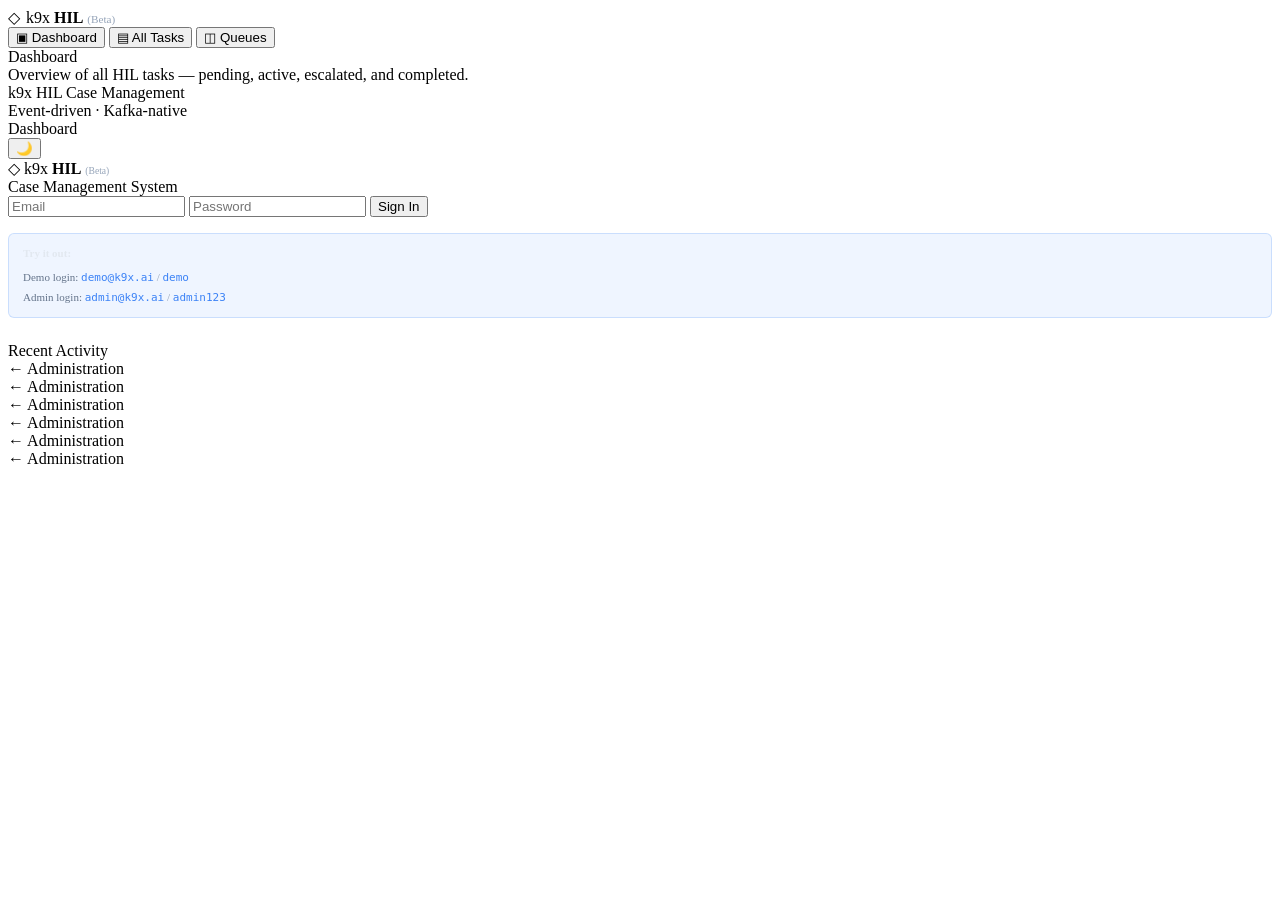
==== webui/index.html @ faceb38e "Demo/admin logins always shown on the sign-in page (no longer depend on /api/meta) Co-Authored-By: C" ====
<!DOCTYPE html>
<html lang="en">
<head>
  <meta charset="UTF-8" />
  <meta name="viewport" content="width=device-width, initial-scale=1.0" />
  <title>k9x HIL — Case Management</title>
  <link rel="stylesheet" href="/static/app.css?v=8" />
  <script src="/static/app.js?v=8" defer></script>
</head>
<body>

<div class="layout">

  <!-- Sidebar -->
  <aside class="sidebar">
    <div class="sidebar-brand">
      <a href="https://k9x.ai" target="_blank" style="text-decoration:none;color:inherit;display:flex;align-items:center;gap:6px">
        <span class="brand-icon">◇</span>
        <span class="brand-text">k9x <strong>HIL</strong> <span style="font-weight:400;font-size:0.7em;color:#94a3b8">(Beta)</span></span>
        <div class="hil-badge" hidden></div>
      </a>
    </div>

    <nav class="sidebar-nav">
      <button class="nav-item active" id="nav-dashboard" onclick="switchTab('dashboard')">
        <span class="nav-icon">▣</span> Dashboard
      </button>
      <button class="nav-item" id="nav-alltasks" onclick="switchTab('alltasks')">
        <span class="nav-icon">▤</span> All Tasks
        <span class="nav-badge" id="badge-mytasks" style="display:none">0</span>
      </button>
      <button class="nav-item" id="nav-queues" onclick="switchTab('queues')">
        <span class="nav-icon">◫</span> Queues
      </button>
    </nav>

    <!-- Application tabs — dynamically populated per user -->
    <div id="app-tabs"></div>

    <!-- Sidebar descriptions -->
    <div class="sidebar-desc" id="sidebar-dashboard">
      <div class="sidebar-desc-title">Dashboard</div>
      <div class="sidebar-desc-body">Overview of all HIL tasks — pending, active, escalated, and completed.</div>
    </div>
    <div class="sidebar-desc" id="sidebar-mytasks" style="display:none">
      <div class="sidebar-desc-title">My Tasks</div>
      <div class="sidebar-desc-body">Tasks assigned to you. Claim, start, complete, or escalate.</div>
    </div>
    <div class="sidebar-desc" id="sidebar-alltasks" style="display:none">
      <div class="sidebar-desc-title">All Tasks</div>
      <div class="sidebar-desc-body">Full view of all tasks across all users and queues.</div>
    </div>
    <div class="sidebar-desc" id="sidebar-queues" style="display:none">
      <div class="sidebar-desc-title">Queues</div>
      <div class="sidebar-desc-body">Kafka topic queues — tasks grouped by source workflow.</div>
    </div>

    <div class="sidebar-footer">
      <div class="sidebar-footer-text">k9x HIL Case Management</div>
      <div class="sidebar-footer-sub">Event-driven · Kafka-native</div>
    </div>
  </aside>

  <!-- Main area -->
  <main class="main">
    <!-- Header -->
    <header class="header">
      <div class="header-title">
        <span id="header-tab-title">Dashboard</span>
      </div>
      <div class="header-actions">
        <button class="header-admin-btn" id="header-admin-btn" style="display:none" onclick="switchTab('admin')">
          <span class="nav-icon">⊛</span> Administration
        </button>
        <button class="theme-toggle" id="theme-btn" onclick="toggleTheme()">🌙</button>
        <div class="user-chip" id="user-chip" style="display:none" onclick="toggleUserMenu()">
          <span class="user-avatar" id="user-avatar">R</span>
          <span class="user-name" id="user-name">User</span>
        </div>
        <div class="user-menu" id="user-menu" style="display:none">
          <div class="user-menu-email" id="user-menu-email"></div>
          <div class="user-menu-role" id="user-menu-role"></div>
          <button class="user-menu-btn" onclick="logout()">Sign out</button>
        </div>
      </div>
    </header>

    <!-- Login panel -->
    <div class="panel active" id="panel-login">
      <div class="login-card">
        <div class="login-brand">◇ k9x <strong>HIL</strong> <span style="font-weight:400;font-size:0.6em;color:#94a3b8">(Beta)</span></div>
        <div class="login-subtitle">Case Management System</div>
        <div class="hil-badge" hidden></div>
        <form onsubmit="doLogin(event)">
          <input type="email" id="login-email" placeholder="Email" required />
          <input type="password" id="login-pass" placeholder="Password" required />
          <button type="submit" class="btn btn-primary btn-block">Sign In</button>
          <div class="login-error" id="login-error"></div>
        </form>
        <div id="try-it" style="margin-top:16px;padding:10px 14px;background:rgba(59,130,246,0.08);border:1px solid rgba(59,130,246,0.2);border-radius:6px;font-size:11px;color:#94a3b8;line-height:1.8">
          <div style="font-weight:600;color:#e2e8f0;margin-bottom:4px">Try it out:</div>
          <div><span style="color:#64748b">Demo login:</span> <span style="font-family:monospace;color:#3b82f6">demo@k9x.ai</span> / <span style="font-family:monospace;color:#3b82f6">demo</span></div>
          <div><span style="color:#64748b">Admin login:</span> <span style="font-family:monospace;color:#3b82f6">admin@k9x.ai</span> / <span style="font-family:monospace;color:#3b82f6">admin123</span></div>
        </div>
      </div>
    </div>

    <!-- Dashboard panel -->
    <div class="panel" id="panel-dashboard">
      <div class="stat-cards" id="stat-cards"></div>
      <div class="section-title" style="margin-top:24px">Recent Activity</div>
      <div class="task-list" id="recent-tasks"></div>
    </div>

    <!-- My Tasks panel -->
    <div class="panel" id="panel-mytasks">
      <div class="task-filters" id="mytask-filters"></div>
      <div class="task-list" id="mytask-list"></div>
    </div>

    <!-- All Tasks panel -->
    <div class="panel" id="panel-alltasks">
      <div class="task-filters" id="alltask-filters"></div>
      <div class="task-list" id="alltask-list"></div>
    </div>

    <!-- Queues panel -->
    <div class="panel" id="panel-queues">
      <div class="queue-grid" id="queue-grid"></div>
    </div>

    <!-- Admin: Landing -->
    <div class="panel" id="panel-admin">
      <div id="admin-landing"></div>
    </div>

    <!-- Admin: sub-panels -->
    <div class="panel" id="panel-admin-iam"><div class="admin-back" onclick="switchTab('admin')">← Administration</div><div id="admin-iam-content"></div></div>
    <div class="panel" id="panel-admin-projects"><div class="admin-back" onclick="switchTab('admin')">← Administration</div><div id="admin-projects-content"></div></div>
    <div class="panel" id="panel-admin-policies"><div class="admin-back" onclick="switchTab('admin')">← Administration</div><div id="admin-policies-content"></div></div>
    <div class="panel" id="panel-admin-rules"><div class="admin-back" onclick="switchTab('admin')">← Administration</div><div id="admin-rules-content"></div></div>
    <div class="panel" id="panel-admin-queues"><div class="admin-back" onclick="switchTab('admin')">← Administration</div><div id="admin-queues-content"></div></div>
    <div class="panel" id="panel-admin-audit"><div class="admin-back" onclick="switchTab('admin')">← Administration</div><div id="admin-audit-content"></div></div>

    <!-- Task detail modal -->
    <div class="modal-overlay" id="task-modal" style="display:none" onclick="closeModal(event)">
      <div class="modal-card" onclick="event.stopPropagation()">
        <div class="modal-header">
          <span class="modal-title" id="modal-title"></span>
          <button class="modal-close" onclick="closeTaskModal()">✕</button>
        </div>
        <div class="modal-body" id="modal-body"></div>
      </div>
    </div>

  </main>
</div>

</body>
</html>
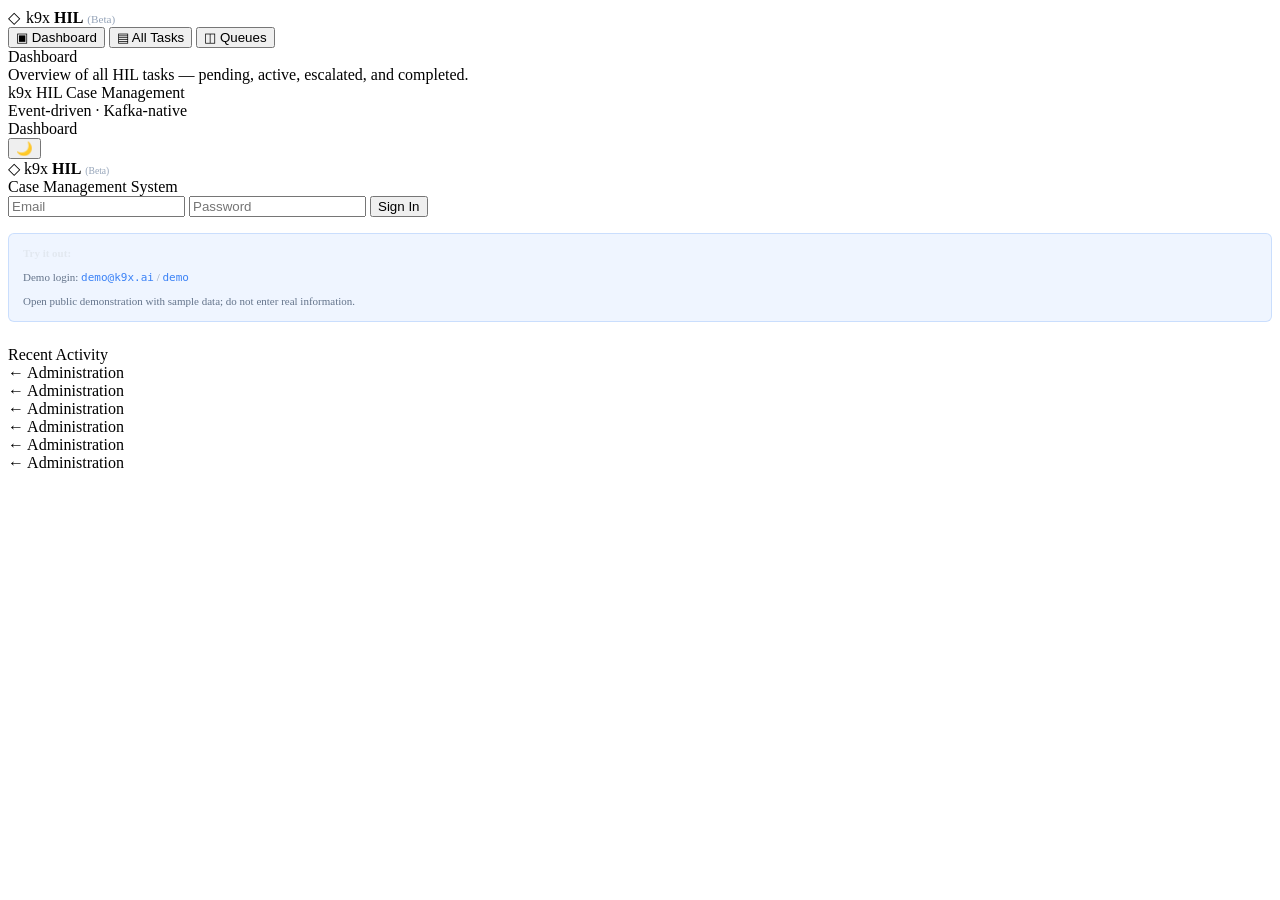
==== commit fa8834d1: "Public sign-in page no longer shows admin credentials (IEEE R3-m6) The admin password comes from HIL" ====
--- a/webui/index.html
+++ b/webui/index.html
@@ -100,7 +100,7 @@
         <div id="try-it" style="margin-top:16px;padding:10px 14px;background:rgba(59,130,246,0.08);border:1px solid rgba(59,130,246,0.2);border-radius:6px;font-size:11px;color:#94a3b8;line-height:1.8">
           <div style="font-weight:600;color:#e2e8f0;margin-bottom:4px">Try it out:</div>
           <div><span style="color:#64748b">Demo login:</span> <span style="font-family:monospace;color:#3b82f6">demo@k9x.ai</span> / <span style="font-family:monospace;color:#3b82f6">demo</span></div>
-          <div><span style="color:#64748b">Admin login:</span> <span style="font-family:monospace;color:#3b82f6">admin@k9x.ai</span> / <span style="font-family:monospace;color:#3b82f6">admin123</span></div>
+          <div style="margin-top:4px;color:#64748b">Open public demonstration with sample data; do not enter real information.</div>
         </div>
       </div>
     </div>
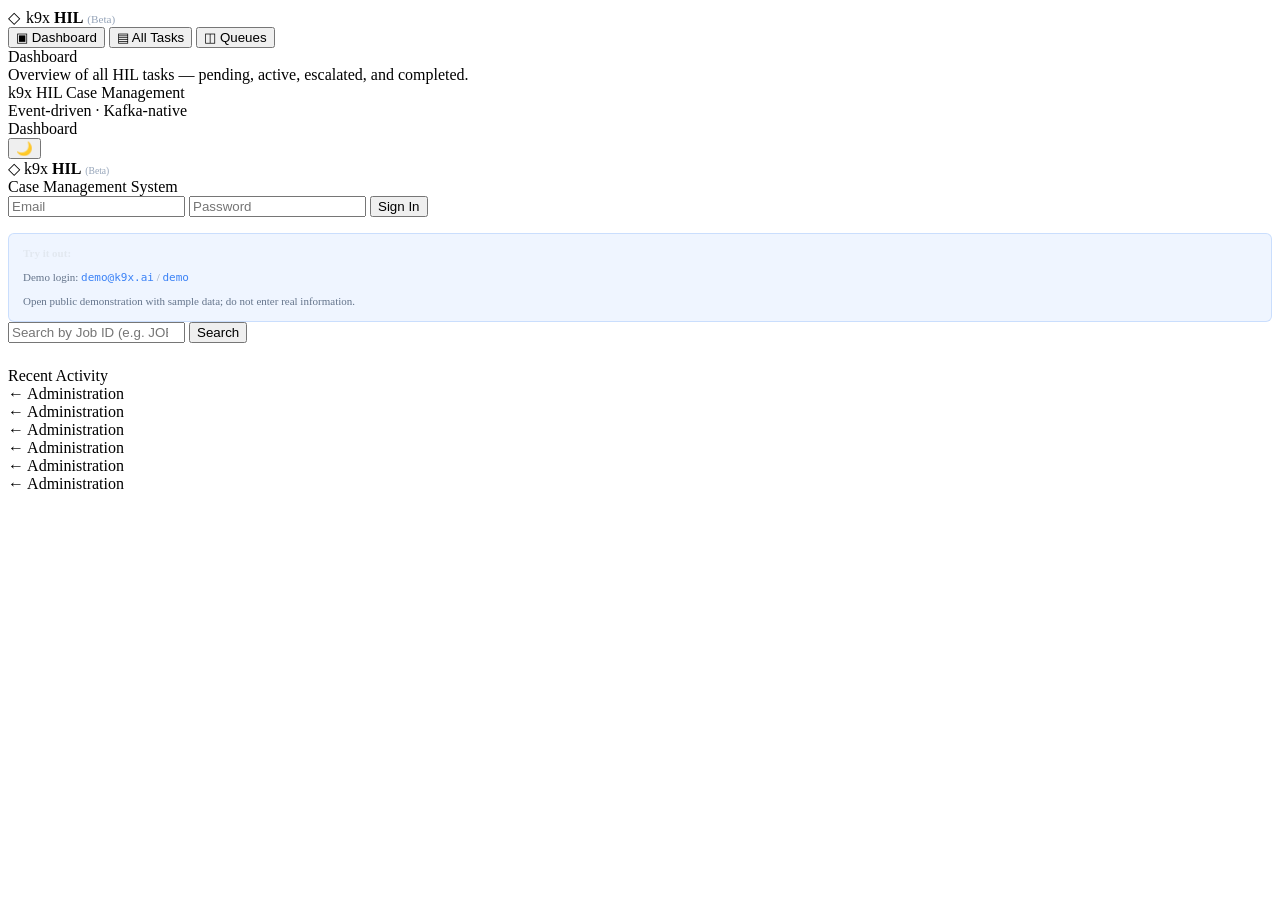
==== commit aa3ca71d: "Dashboard: search by Job ID (a calling system's job id = task correlation_id; partial, any case) Co-" ====
--- a/webui/index.html
+++ b/webui/index.html
@@ -107,6 +107,11 @@
 
     <!-- Dashboard panel -->
     <div class="panel" id="panel-dashboard">
+      <form class="job-search" onsubmit="searchJob(event)">
+        <input type="search" id="job-search-input" placeholder="Search by Job ID (e.g. JOB-20261010-64805A or 64805A)" autocomplete="off" />
+        <button type="submit" class="btn btn-primary">Search</button>
+      </form>
+      <div class="task-list" id="job-search-results" style="margin-bottom:18px"></div>
       <div class="stat-cards" id="stat-cards"></div>
       <div class="section-title" style="margin-top:24px">Recent Activity</div>
       <div class="task-list" id="recent-tasks"></div>
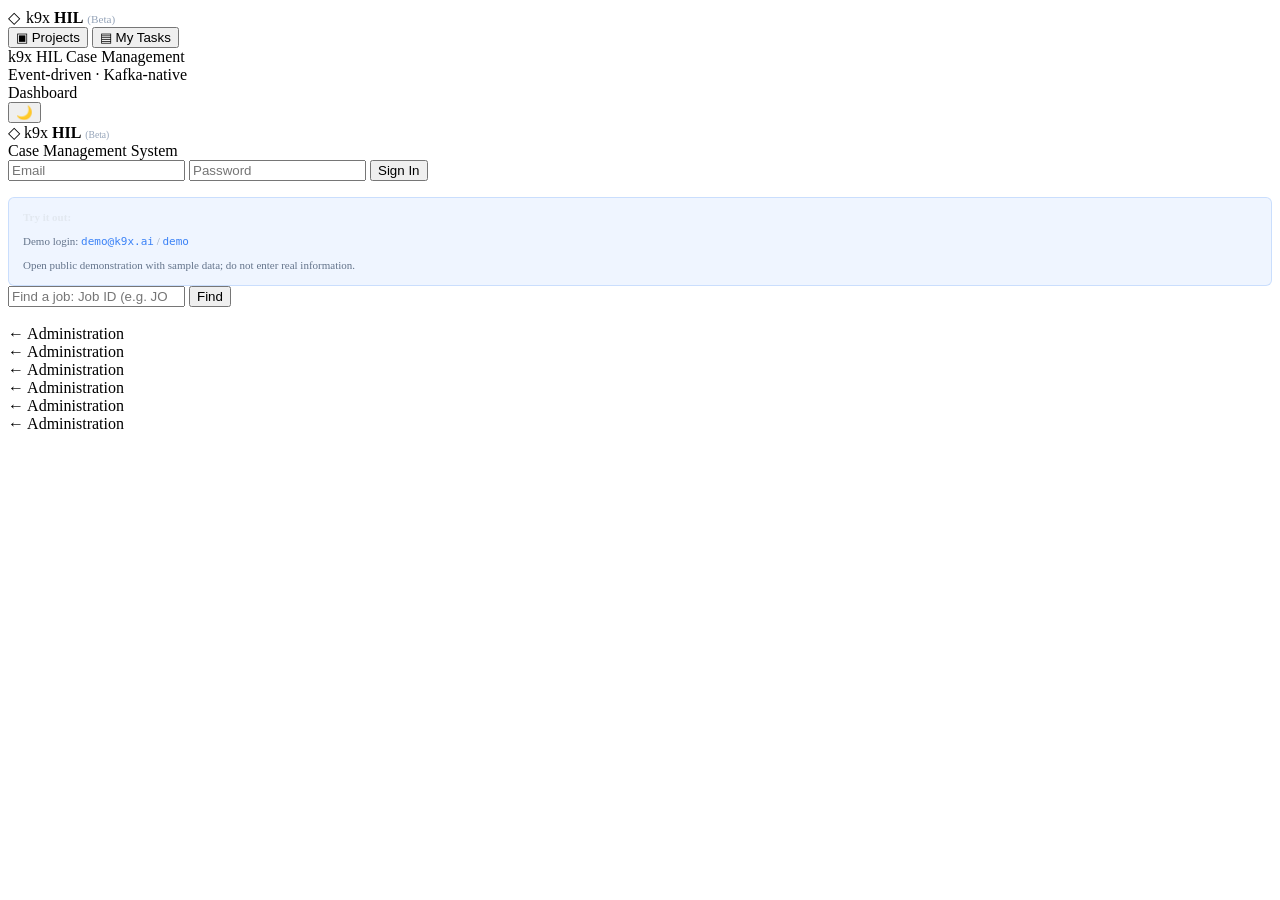
==== commit 8b1a366f: "HIL navigation: Projects home (projects → applications with open counts), one application page with " ====
--- a/webui/index.html
+++ b/webui/index.html
@@ -4,8 +4,8 @@
   <meta charset="UTF-8" />
   <meta name="viewport" content="width=device-width, initial-scale=1.0" />
   <title>k9x HIL — Case Management</title>
-  <link rel="stylesheet" href="/static/app.css?v=8" />
-  <script src="/static/app.js?v=8" defer></script>
+  <link rel="stylesheet" href="/static/app.css?v=9" />
+  <script src="/static/app.js?v=9" defer></script>
 </head>
 <body>
 
@@ -22,38 +22,17 @@
     </div>
 
     <nav class="sidebar-nav">
-      <button class="nav-item active" id="nav-dashboard" onclick="switchTab('dashboard')">
-        <span class="nav-icon">▣</span> Dashboard
+      <button class="nav-item active" id="nav-home" onclick="switchTab('home')">
+        <span class="nav-icon">▣</span> Projects
       </button>
-      <button class="nav-item" id="nav-alltasks" onclick="switchTab('alltasks')">
-        <span class="nav-icon">▤</span> All Tasks
+      <button class="nav-item" id="nav-mytasks" onclick="switchTab('mytasks')">
+        <span class="nav-icon">▤</span> My Tasks
         <span class="nav-badge" id="badge-mytasks" style="display:none">0</span>
-      </button>
-      <button class="nav-item" id="nav-queues" onclick="switchTab('queues')">
-        <span class="nav-icon">◫</span> Queues
       </button>
     </nav>
 
-    <!-- Application tabs — dynamically populated per user -->
-    <div id="app-tabs"></div>
-
-    <!-- Sidebar descriptions -->
-    <div class="sidebar-desc" id="sidebar-dashboard">
-      <div class="sidebar-desc-title">Dashboard</div>
-      <div class="sidebar-desc-body">Overview of all HIL tasks — pending, active, escalated, and completed.</div>
-    </div>
-    <div class="sidebar-desc" id="sidebar-mytasks" style="display:none">
-      <div class="sidebar-desc-title">My Tasks</div>
-      <div class="sidebar-desc-body">Tasks assigned to you. Claim, start, complete, or escalate.</div>
-    </div>
-    <div class="sidebar-desc" id="sidebar-alltasks" style="display:none">
-      <div class="sidebar-desc-title">All Tasks</div>
-      <div class="sidebar-desc-body">Full view of all tasks across all users and queues.</div>
-    </div>
-    <div class="sidebar-desc" id="sidebar-queues" style="display:none">
-      <div class="sidebar-desc-title">Queues</div>
-      <div class="sidebar-desc-body">Kafka topic queues — tasks grouped by source workflow.</div>
-    </div>
+    <!-- Where you are: the chosen project and application -->
+    <div id="nav-current"></div>
 
     <div class="sidebar-footer">
       <div class="sidebar-footer-text">k9x HIL Case Management</div>
@@ -105,33 +84,27 @@
       </div>
     </div>
 
-    <!-- Dashboard panel -->
-    <div class="panel" id="panel-dashboard">
+    <!-- Home: Job ID search, then projects and their applications -->
+    <div class="panel" id="panel-home">
       <form class="job-search" onsubmit="searchJob(event)">
-        <input type="search" id="job-search-input" placeholder="Search by Job ID (e.g. JOB-20261010-64805A or 64805A)" autocomplete="off" />
-        <button type="submit" class="btn btn-primary">Search</button>
+        <input type="search" id="job-search-input" placeholder="Find a job: Job ID (e.g. JOB-20261010-64805A or 64805A)" autocomplete="off" />
+        <button type="submit" class="btn btn-primary">Find</button>
       </form>
       <div class="task-list" id="job-search-results" style="margin-bottom:18px"></div>
-      <div class="stat-cards" id="stat-cards"></div>
-      <div class="section-title" style="margin-top:24px">Recent Activity</div>
-      <div class="task-list" id="recent-tasks"></div>
+      <div id="project-grid"></div>
+    </div>
+
+    <!-- Application: status tabs, queue filter, sortable table -->
+    <div class="panel" id="panel-app">
+      <div class="app-crumb" id="app-crumb"></div>
+      <div class="task-filters" id="app-filters"></div>
+      <div class="task-list" id="app-list"></div>
     </div>
 
     <!-- My Tasks panel -->
     <div class="panel" id="panel-mytasks">
       <div class="task-filters" id="mytask-filters"></div>
       <div class="task-list" id="mytask-list"></div>
-    </div>
-
-    <!-- All Tasks panel -->
-    <div class="panel" id="panel-alltasks">
-      <div class="task-filters" id="alltask-filters"></div>
-      <div class="task-list" id="alltask-list"></div>
-    </div>
-
-    <!-- Queues panel -->
-    <div class="panel" id="panel-queues">
-      <div class="queue-grid" id="queue-grid"></div>
     </div>
 
     <!-- Admin: Landing -->
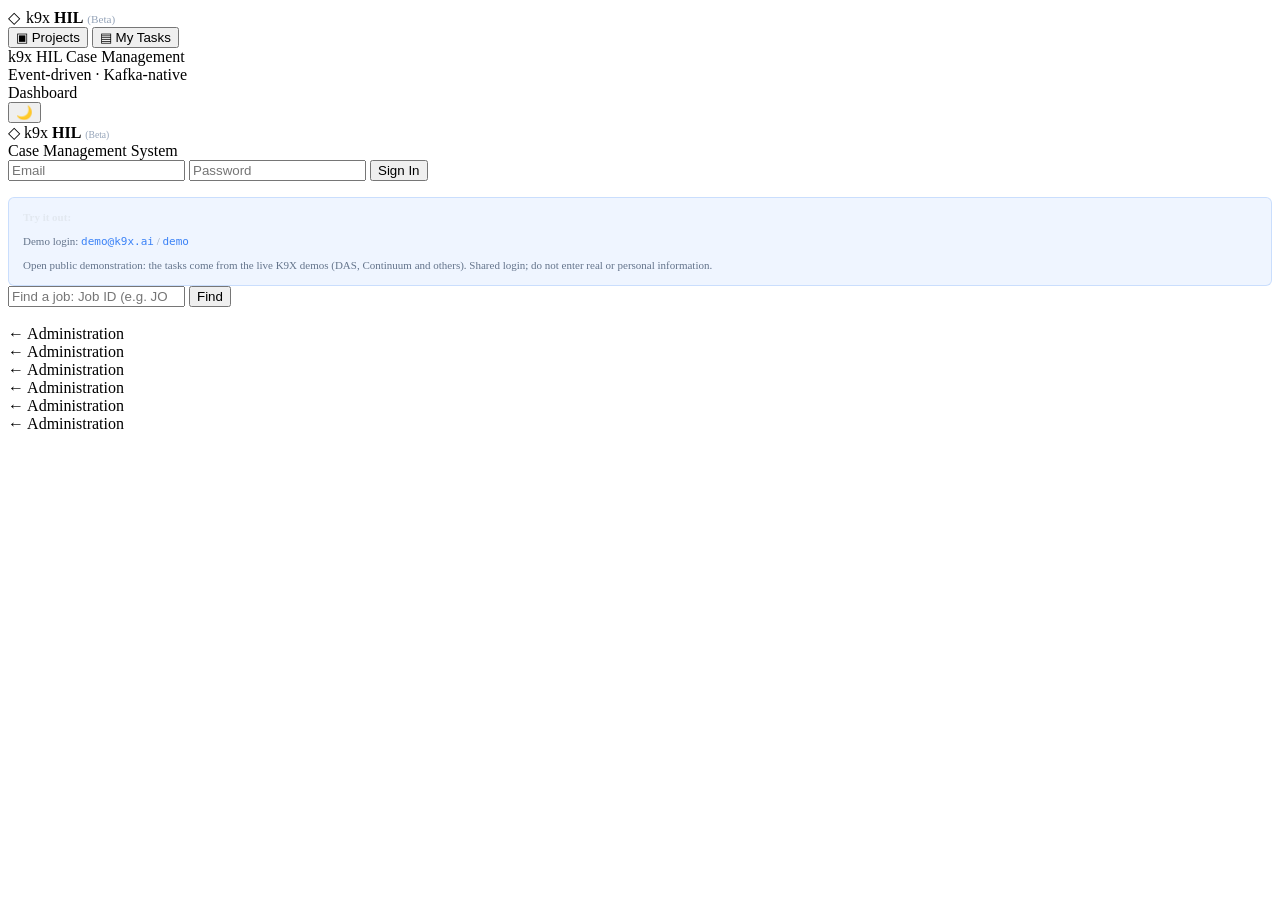
==== commit 18162fe2: "HIL: the demo shows live tasks from the K9X demos, not sample data Co-Authored-By: Claude Opus 5.5 <" ====
--- a/webui/index.html
+++ b/webui/index.html
@@ -4,8 +4,8 @@
   <meta charset="UTF-8" />
   <meta name="viewport" content="width=device-width, initial-scale=1.0" />
   <title>k9x HIL — Case Management</title>
-  <link rel="stylesheet" href="/static/app.css?v=9" />
-  <script src="/static/app.js?v=9" defer></script>
+  <link rel="stylesheet" href="/static/app.css?v=10" />
+  <script src="/static/app.js?v=10" defer></script>
 </head>
 <body>
 
@@ -79,8 +79,9 @@
         <div id="try-it" style="margin-top:16px;padding:10px 14px;background:rgba(59,130,246,0.08);border:1px solid rgba(59,130,246,0.2);border-radius:6px;font-size:11px;color:#94a3b8;line-height:1.8">
           <div style="font-weight:600;color:#e2e8f0;margin-bottom:4px">Try it out:</div>
           <div><span style="color:#64748b">Demo login:</span> <span style="font-family:monospace;color:#3b82f6">demo@k9x.ai</span> / <span style="font-family:monospace;color:#3b82f6">demo</span></div>
-          <div style="margin-top:4px;color:#64748b">Open public demonstration with sample data; do not enter real information.</div>
+          <div style="margin-top:4px;color:#64748b">Open public demonstration: the tasks come from the live K9X demos (DAS, Continuum and others). Shared login; do not enter real or personal information.</div>
         </div>
+        <div id="about-link" hidden style="margin-top:12px;font-size:12px"><a href="/" style="color:#94a3b8;text-decoration:none">← About K9X HIL</a></div>
       </div>
     </div>
 
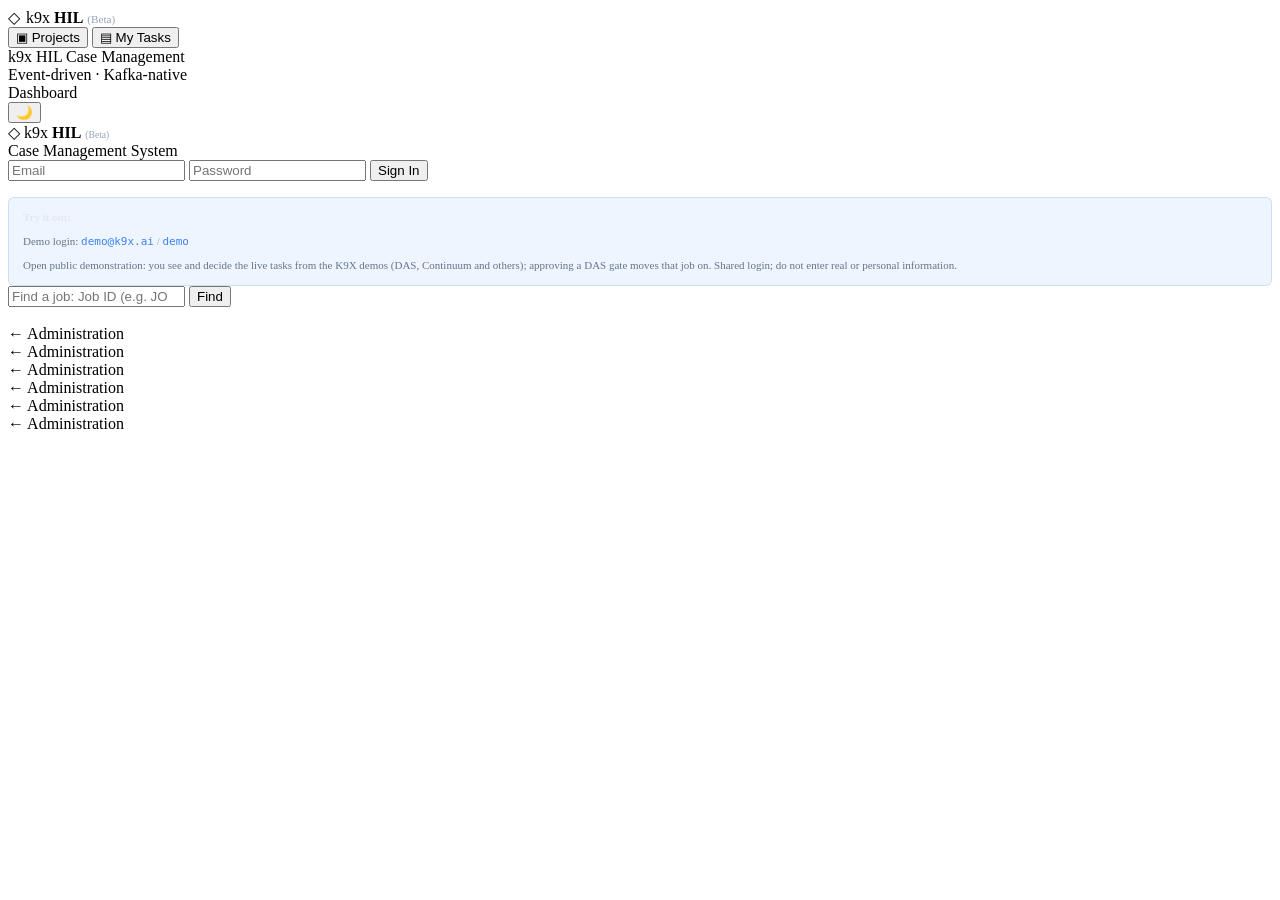
==== commit 76571ee8: "HIL: say plainly that the demo login views and approves live demo tasks (a DAS gate approval moves t" ====
--- a/webui/index.html
+++ b/webui/index.html
@@ -79,7 +79,7 @@
         <div id="try-it" style="margin-top:16px;padding:10px 14px;background:rgba(59,130,246,0.08);border:1px solid rgba(59,130,246,0.2);border-radius:6px;font-size:11px;color:#94a3b8;line-height:1.8">
           <div style="font-weight:600;color:#e2e8f0;margin-bottom:4px">Try it out:</div>
           <div><span style="color:#64748b">Demo login:</span> <span style="font-family:monospace;color:#3b82f6">demo@k9x.ai</span> / <span style="font-family:monospace;color:#3b82f6">demo</span></div>
-          <div style="margin-top:4px;color:#64748b">Open public demonstration: the tasks come from the live K9X demos (DAS, Continuum and others). Shared login; do not enter real or personal information.</div>
+          <div style="margin-top:4px;color:#64748b">Open public demonstration: you see and decide the live tasks from the K9X demos (DAS, Continuum and others); approving a DAS gate moves that job on. Shared login; do not enter real or personal information.</div>
         </div>
         <div id="about-link" hidden style="margin-top:12px;font-size:12px"><a href="/" style="color:#94a3b8;text-decoration:none">← About K9X HIL</a></div>
       </div>
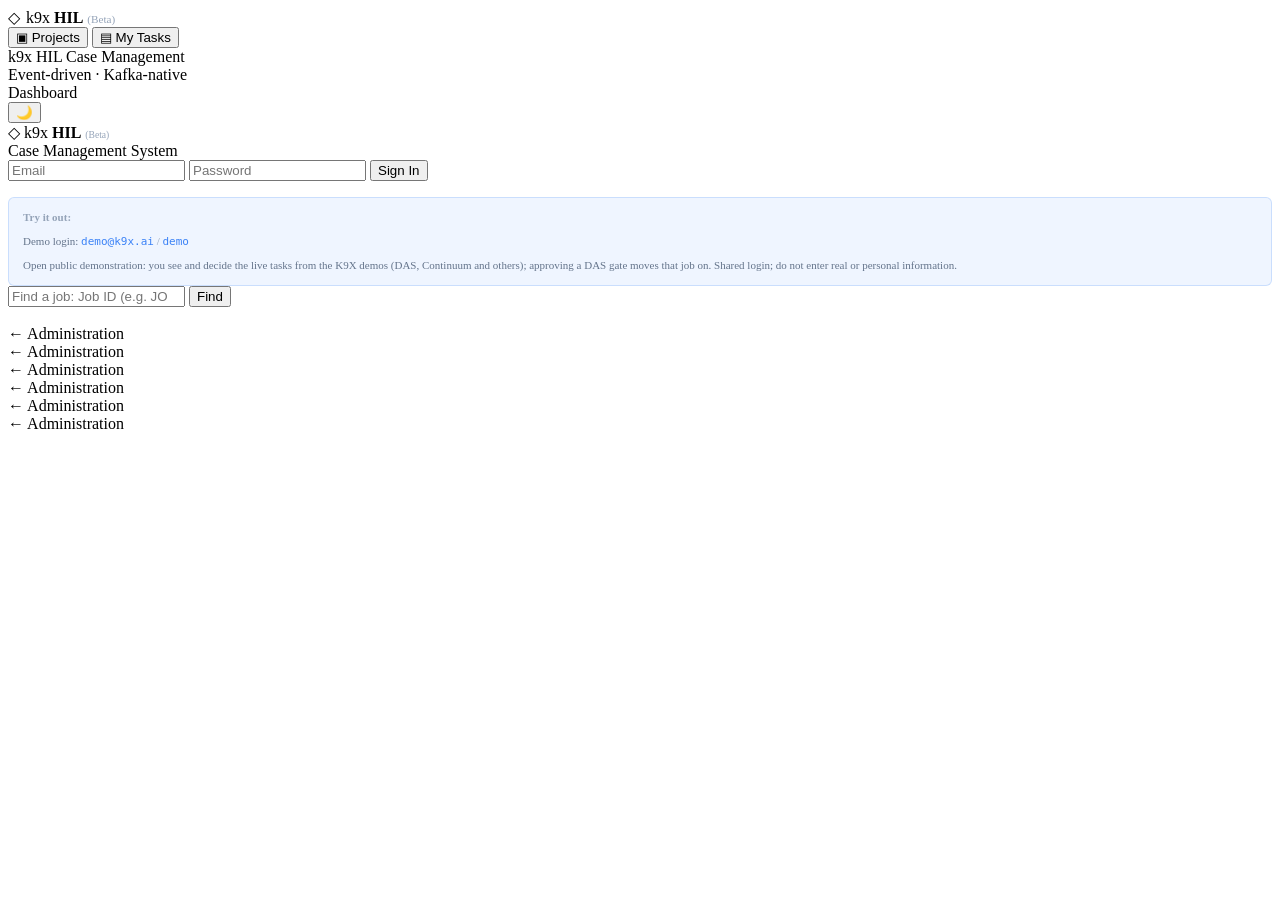
==== commit 8386caa1: "HIL: sign in on the landing page; first page overview; per-project branding applied - Public instanc" ====
--- a/webui/index.html
+++ b/webui/index.html
@@ -4,8 +4,8 @@
   <meta charset="UTF-8" />
   <meta name="viewport" content="width=device-width, initial-scale=1.0" />
   <title>k9x HIL — Case Management</title>
-  <link rel="stylesheet" href="/static/app.css?v=10" />
-  <script src="/static/app.js?v=10" defer></script>
+  <link rel="stylesheet" href="/static/app.css?v=11" />
+  <script src="/static/app.js?v=11" defer></script>
 </head>
 <body>
 
@@ -69,6 +69,7 @@
       <div class="login-card">
         <div class="login-brand">◇ k9x <strong>HIL</strong> <span style="font-weight:400;font-size:0.6em;color:#94a3b8">(Beta)</span></div>
         <div class="login-subtitle">Case Management System</div>
+        <div id="instance-about" hidden style="font-size:12px;color:#94a3b8;line-height:1.6;margin:-12px 0 18px;text-align:center"></div>
         <div class="hil-badge" hidden></div>
         <form onsubmit="doLogin(event)">
           <input type="email" id="login-email" placeholder="Email" required />
@@ -77,7 +78,7 @@
           <div class="login-error" id="login-error"></div>
         </form>
         <div id="try-it" style="margin-top:16px;padding:10px 14px;background:rgba(59,130,246,0.08);border:1px solid rgba(59,130,246,0.2);border-radius:6px;font-size:11px;color:#94a3b8;line-height:1.8">
-          <div style="font-weight:600;color:#e2e8f0;margin-bottom:4px">Try it out:</div>
+          <div style="font-weight:600;color:var(--text);margin-bottom:4px">Try it out:</div>
           <div><span style="color:#64748b">Demo login:</span> <span style="font-family:monospace;color:#3b82f6">demo@k9x.ai</span> / <span style="font-family:monospace;color:#3b82f6">demo</span></div>
           <div style="margin-top:4px;color:#64748b">Open public demonstration: you see and decide the live tasks from the K9X demos (DAS, Continuum and others); approving a DAS gate moves that job on. Shared login; do not enter real or personal information.</div>
         </div>
@@ -92,6 +93,7 @@
         <button type="submit" class="btn btn-primary">Find</button>
       </form>
       <div class="task-list" id="job-search-results" style="margin-bottom:18px"></div>
+      <div id="home-overview"></div>
       <div id="project-grid"></div>
     </div>
 
